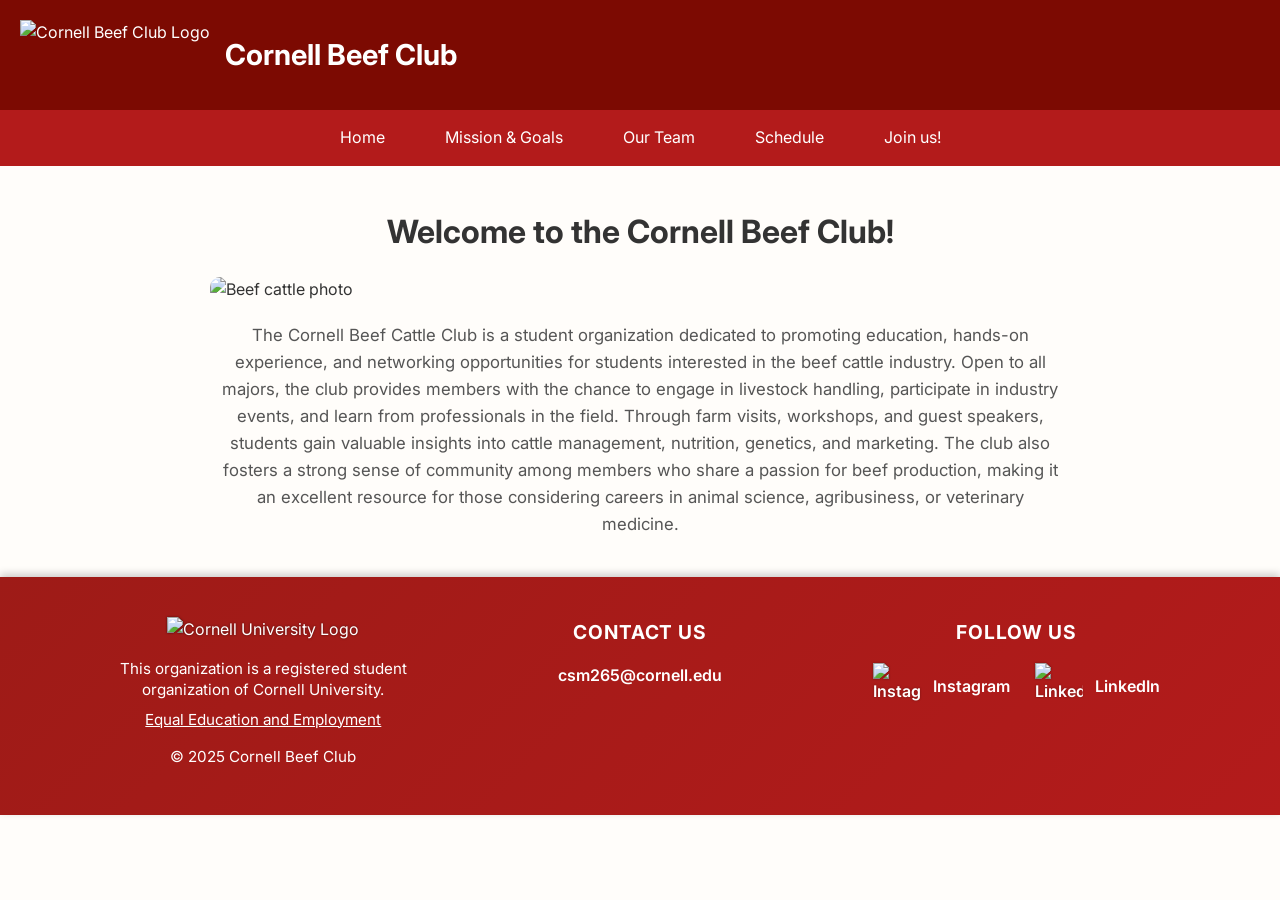
==== index.html @ 186de4ee "Add required Cornell registration statements to site footer Add the Registered Student Organization " ====
<!DOCTYPE html>
<html lang="en">
  <head>
    <meta charset="UTF-8" />
    <meta name="viewport" content="width=device-width, initial-scale=1.0"/>
    <title>Cornell Beef Club</title>
    <link rel="stylesheet" href="styles/beef-club.css" />
    <link href="https://fonts.googleapis.com/css2?family=Inter:wght@400;600;800&display=swap" rel="stylesheet">
  </head>
  <body>
    <header class="site-header">
      <img class="logo1" src="images/logo1.jpg" alt="Cornell Beef Club Logo">
      <h1 class="site-title">Cornell Beef Club</h1>
    </header>

    <nav class="navigation-bar">
      <ul>
        <li><a href="index.html">Home</a></li>
        <li><a href="mission.html">Mission & Goals</a></li>
        <li><a href="our-team.html">Our Team</a></li>
        <li><a href="schedule.html">Schedule</a></li>
        <li><a href="join-us.html">Join us!</a></li>
      </ul>
    </nav>

    <main class="main-content">
      <section class="intro-section">
        <h2>Welcome to the Cornell Beef Club!</h2>
        <img class="beef-cattle-image" src="images/beef_cattle.jpg" alt="Beef cattle photo">
        <p class="beef-club-text">
          The Cornell Beef Cattle Club is a student organization dedicated to promoting education, hands-on experience, and networking opportunities for students interested in the beef cattle industry. Open to all majors, the club provides members with the chance to engage in livestock handling, participate in industry events, and learn from professionals in the field. Through farm visits, workshops, and guest speakers, students gain valuable insights into cattle management, nutrition, genetics, and marketing. The club also fosters a strong sense of community among members who share a passion for beef production, making it an excellent resource for those considering careers in animal science, agribusiness, or veterinary medicine.
        </p>
      </section>
    </main>

    <footer class="footer">
      <div class="footer-container">
        <div class="footer-section">
          <img class="logo2" src="images/logo2.jpg" alt="Cornell University Logo" />
          <p>This organization is a registered student organization of Cornell University.</p>
          <p class="footer-legal"><a href="https://www.hr.cornell.edu/about/workplace-rights/equal-education-and-employment" target="_blank" rel="noopener">Equal Education and Employment</a></p>
          <p>&copy; 2025 Cornell Beef Club</p>
        </div>
    
        <div class="footer-section contact-section">
          <h3>Contact Us</h3>
          <a href="mailto:csm265@cornell.edu" class="footer-link">csm265@cornell.edu</a>
        </div>
    
        <div class="footer-section social-section">
          <h3>Follow Us</h3>
          <div class="social-icons">
            <a href="https://www.instagram.com/cornellbeefcattleclub/" target="_blank" aria-label="Instagram">
              <img src="images/instagram-logo.png" alt="Instagram" />
              <span>Instagram</span>
            </a>
            <a href="https://www.linkedin.com/company/cornell-beef-cattle-club/" target="_blank" aria-label="LinkedIn">
              <img src="images/linkedin-logo.png" alt="LinkedIn" />
              <span>LinkedIn</span>
            </a>
          </div>
        </div>
      </div>
    </footer>    
  </body>
</html>
---- styles/beef-club.css ----
* {
  margin: 0;
  padding: 0;
  box-sizing: border-box;
}

body {
  font-family: 'Inter', sans-serif;
  line-height: 1.6;
  background-color: #fffdfa;
  color: #333;
}

.site-header {
  display: flex;
  align-items: center;
  padding: 20px;
  background-color: #7c0a02;
  color: white;
}

.logo1 {
  height: 70px;
  margin-right: 15px;
}

.site-title {
  font-size: 1.8rem;
}

.navigation-bar {
  background-color: #b31b1b;
}

.navigation-bar ul {
  display: flex;
  justify-content: center;
  list-style: none;
  padding: 0;
  margin: 0;
}

.navigation-bar li {
  margin: 0 10px;
}

.navigation-bar a {
  color: white;
  text-decoration: none;
  padding: 15px 20px;
  display: block;
  transition: background-color 0.3s;
}

.navigation-bar a:hover {
  background-color: #ef4035;
}

.main-content {
  max-width: 900px;
  margin: 40px auto;
  padding: 0 20px;
}

.intro-section h2 {
  text-align: center;
  font-size: 2rem;
  margin-bottom: 20px;
}

.beef-cattle-image {
  display: block;
  margin: 0 auto 20px;
  height: auto;
  max-width: 100%;
  border-radius: 10px;
}

.beef-club-text {
  text-align: center;
  font-size: 1.1rem;
  padding: 0 10px;
}

.footer {
  background: linear-gradient(135deg, #9e1b17, #b31b1b);
  color: white;
  padding: 40px 20px;
  box-shadow: 0 -3px 8px rgba(0,0,0,0.2);
}

.footer-container {
  max-width: 1100px;
  margin: 0 auto;
  display: flex;
  justify-content: space-between;
  flex-wrap: wrap;
  gap: 30px;
}

.footer-section {
  flex: 1 1 250px;
  text-align: center;
}

.footer-section h3 {
  font-weight: 700;
  margin-bottom: 15px;
  font-size: 1.2rem;
  letter-spacing: 0.05em;
  text-transform: uppercase;
}

.footer-section p {
  margin-bottom: 8px;
  font-size: 0.95rem;
  line-height: 1.4;
}

.footer-section p a {
  color: white;
  text-decoration: underline;
  transition: color 0.3s ease;
}

.footer-section p a:hover {
  color: #f0a500;
}

.footer-section p.footer-legal {
  margin-bottom: 16px;
}

.logo2 {
  height: 80px;
  margin-bottom: 15px;
  filter: drop-shadow(0 0 1px rgba(0,0,0,0.5));
}

.contact-section .footer-link {
  display: inline-block;
  color: white;
  font-weight: 600;
  text-decoration: none;
  transition: color 0.3s ease;
  font-size: 1rem;
}

.contact-section .footer-link:hover {
  color: #f0a500;
  text-decoration: underline;
}

.social-section .social-icons {
  display: flex;
  justify-content: center;
  gap: 25px;
  flex-wrap: wrap;
}

.social-section a {
  display: flex;
  align-items: center;
  gap: 12px;
  color: white;
  text-decoration: none;
  font-weight: 600;
  font-size: 1rem;
  transition: color 0.3s ease;
}

.social-section a img {
  height: 48px;
  width: 48px;
  filter: drop-shadow(0 0 1px rgba(0,0,0,0.3));
  transition: transform 0.2s ease;
}

.social-section a:hover {
  color: #f0a500;
}

.social-section a:hover img {
  transform: scale(1.15);
}

/* Responsive adjustments */
@media (max-width: 600px) {
  .footer-container {
    flex-direction: column;
    align-items: center;
    gap: 40px;
  }
  
  .footer-section {
    text-align: center;
  }
  
  .social-section .social-icons {
    justify-content: center;
  }
}

/* Responsive */
@media screen and (max-width: 768px) {
  .site-header {
    flex-direction: column;
    align-items: flex-start;
  }

  .navigation-bar ul {
    flex-direction: column;
  }

  .navigation-bar li {
    margin: 5px 0;
  }

  .footer {
    flex-direction: column;
    align-items: center;
  }

  .footer-section {
    text-align: center;
  }
}

/* E-board Page Styles */

.intro-section p {
  text-align: center;
  font-size: 1.05rem;
  margin-top: 10px;
  color: #555;
}

.page-header {
  text-align: center;
  margin: 40px 0 30px;
  color: #7c0a02; /* matches your site-header background */
  font-weight: 700;
}

.page-header h1 {
  font-size: 2.4rem;
  margin-bottom: 8px;
}

.page-header p {
  font-size: 1.1rem;
  color: #555;
}

.board-container {
  max-width: 1100px;
  margin: 0 auto 60px;
  display: grid;
  grid-template-columns: repeat(auto-fit, minmax(280px, 1fr));
  gap: 30px;
  padding: 0 20px;
}

.board-member-card {
  background: white;
  border: 2px solid #b31b1b;
  border-radius: 12px;
  padding: 20px;
  box-shadow: 0 3px 8px rgba(179, 27, 27, 0.2);
  transition: box-shadow 0.3s ease;
}

.board-member-card:hover {
  box-shadow: 0 6px 15px rgba(179, 27, 27, 0.4);
}

.member-photo {
  width: 100%;
  max-height: 220px;
  object-fit: cover;
  border-radius: 12px 12px 0 0;
  margin-bottom: 15px;
  display: block;
  border-bottom: 2px solid #b31b1b;
}

.member-name {
  color: #b31b1b;
  font-weight: 700;
  font-size: 1.5rem;
  margin-bottom: 12px;
}

.member-position {
  font-size: 1rem;
  color: #7c0a02;
  font-weight: 600;
  margin-bottom: 10px;
  text-transform: uppercase;
  letter-spacing: 0.5px;
}

.member-info {
  list-style: none;
  margin-bottom: 15px;
  color: #555;
  font-size: 0.95rem;
}

.member-info li {
  margin-bottom: 6px;
}

.member-description {
  font-size: 1rem;
  color: #333;
}

.member-info a {
  color: #b31b1b;
  text-decoration: none;
  font-weight: 500;
}

.member-info a:hover {
  text-decoration: underline;
  color: #7c0a02;
}

/* Responsive tweaks for smaller screens */
@media (max-width: 480px) {
  .page-header h1 {
    font-size: 1.8rem;
  }

  .board-member-card {
    padding: 15px;
  }

  .board-container {
    padding: 0 10px;
  }
}

.mission-goals-card {
  background: white;
  border: 2px solid #b31b1b;
  border-radius: 12px;
  padding: 20px;
  box-shadow: 0 3px 8px rgba(179, 27, 27, 0.2);
  transition: box-shadow 0.3s ease;
}

.goals-card li {
  margin-bottom: 10px;
}

.goals-card p {
  margin-bottom: 10px;
}

.goals-description {
  font-size: 1rem;
  color: #333;
}

.goals-bullet-points {
  margin-left: 20px;
}

.mission-goals-container {
  max-width: 1100px;
  margin: 0 auto 60px;
  display: grid;
  grid-template-columns: repeat(auto-fit, minmax(280px, 1fr));
  gap: 30px;
  padding: 0 20px;
}

.calendar-container {
  max-width: 900px;
  margin: 2rem auto;
  padding: 1rem;
  background: #fff;
  border-radius: 16px;
  box-shadow: 0 6px 18px rgba(0, 0, 0, 0.1);
}

.calendar-embed {
  width: 100%;
  height: 600px;
  border: none;
  border-radius: 12px;
}
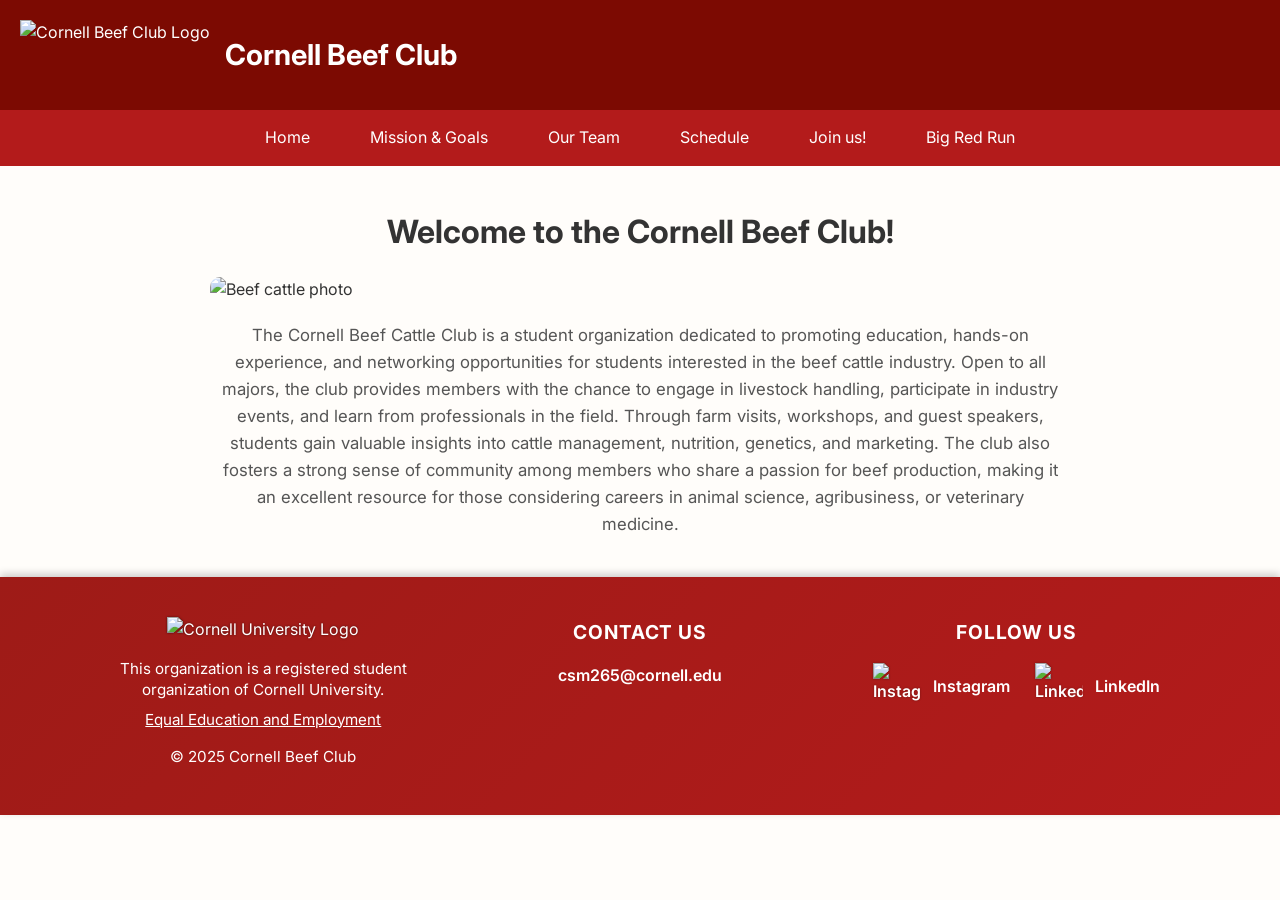
==== commit 15bdbacc: "Add Big Red Run to site navigation" ====
--- a/index.html
+++ b/index.html
@@ -20,6 +20,7 @@
         <li><a href="our-team.html">Our Team</a></li>
         <li><a href="schedule.html">Schedule</a></li>
         <li><a href="join-us.html">Join us!</a></li>
+        <li><a href="cow_jump/">Big Red Run</a></li>
       </ul>
     </nav>
 
